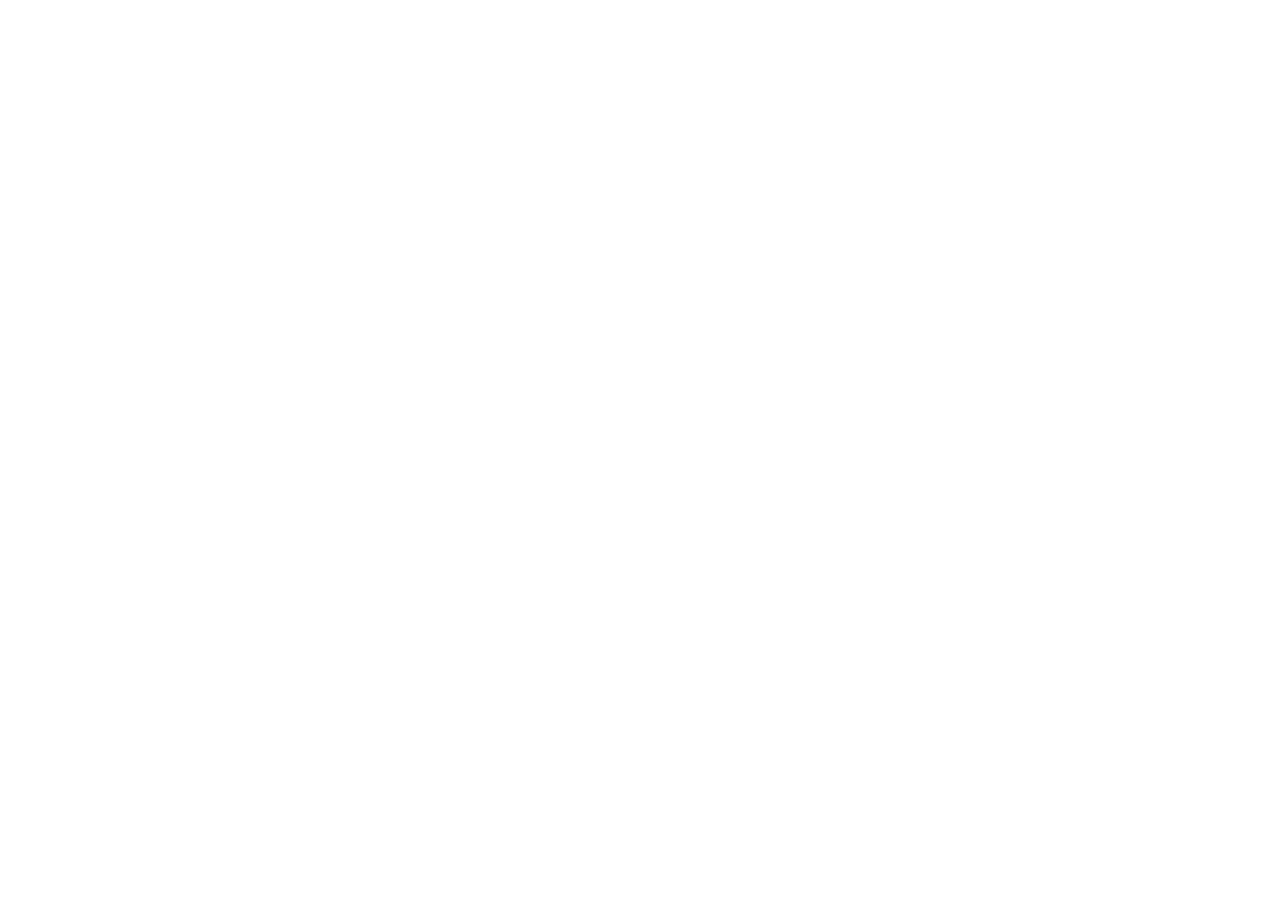
==== index.html @ bae4b327 "first initialize" ====
<!DOCTYPE html>
<html lang="en">
<head>
    <meta charset="UTF-8">
    <meta name="viewport" content="width=device-width, initial-scale=1.0">
    <link href="https://fonts.googleapis.com/css?family=Montserrat&display=swap" rel="stylesheet">
    <link rel="stylesheet" href="style.css">
    <title>Login/Register</title>
</head>
<body>
    
</body>
</html>
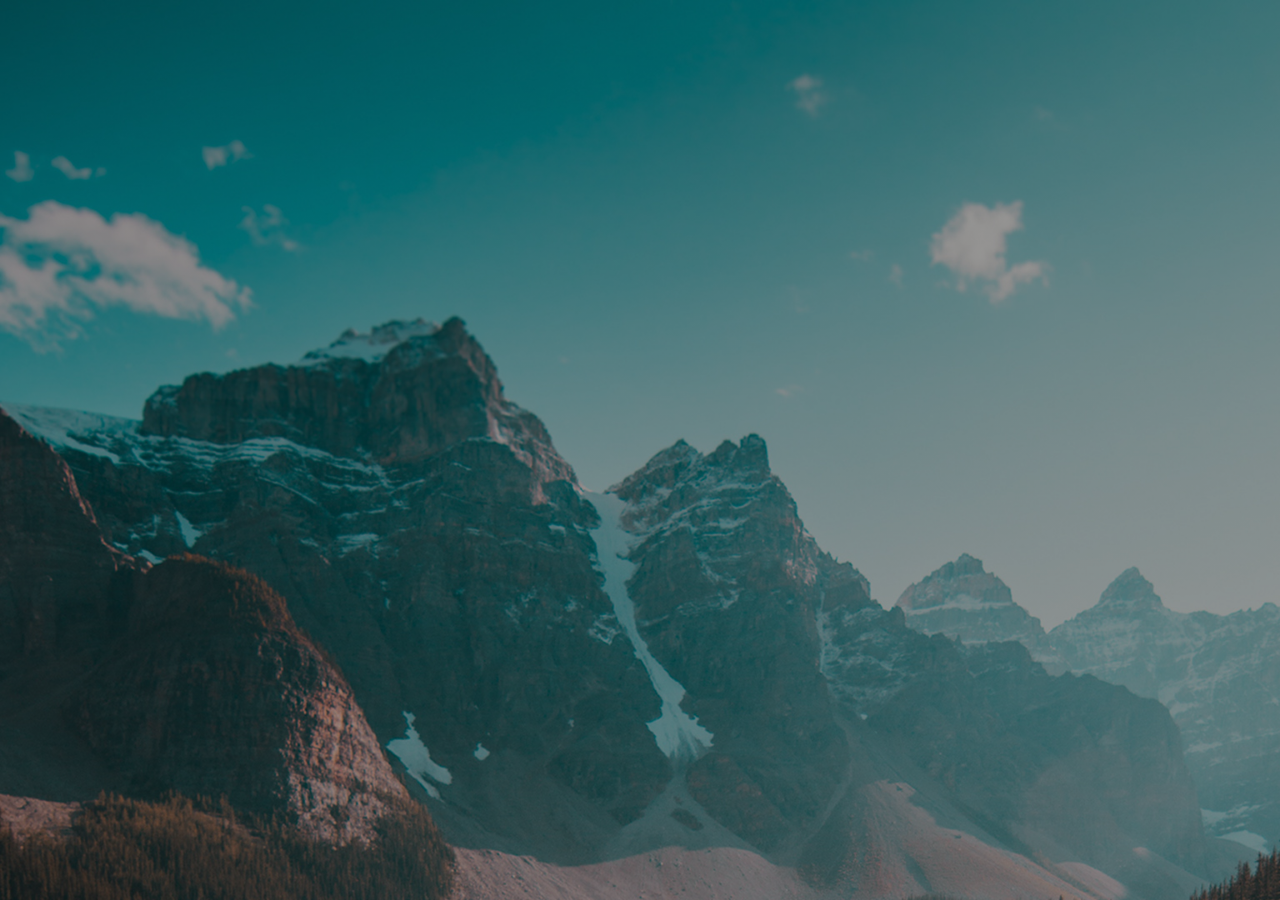
==== commit 392c9e8d: "created form-box and styles for body page" ====
--- a/index.html
+++ b/index.html
@@ -8,6 +8,10 @@
     <title>Login/Register</title>
 </head>
 <body>
+
+    <div class="form-box">
+        
+    </div>
     
 </body>
 </html>--- a/style.css
+++ b/style.css
@@ -0,0 +1,10 @@
+body{
+
+    margin: 0;
+    padding: 0;
+    background-image: linear-gradient(rgba(0,0,0,0.4),rgba(0,0,0,0.4)), url("banner.jpg");
+    background-size: cover;
+    background-repeat: no-repeat;
+    height: 100vh;
+    font-family: 'Montserrat', sans-serif;
+}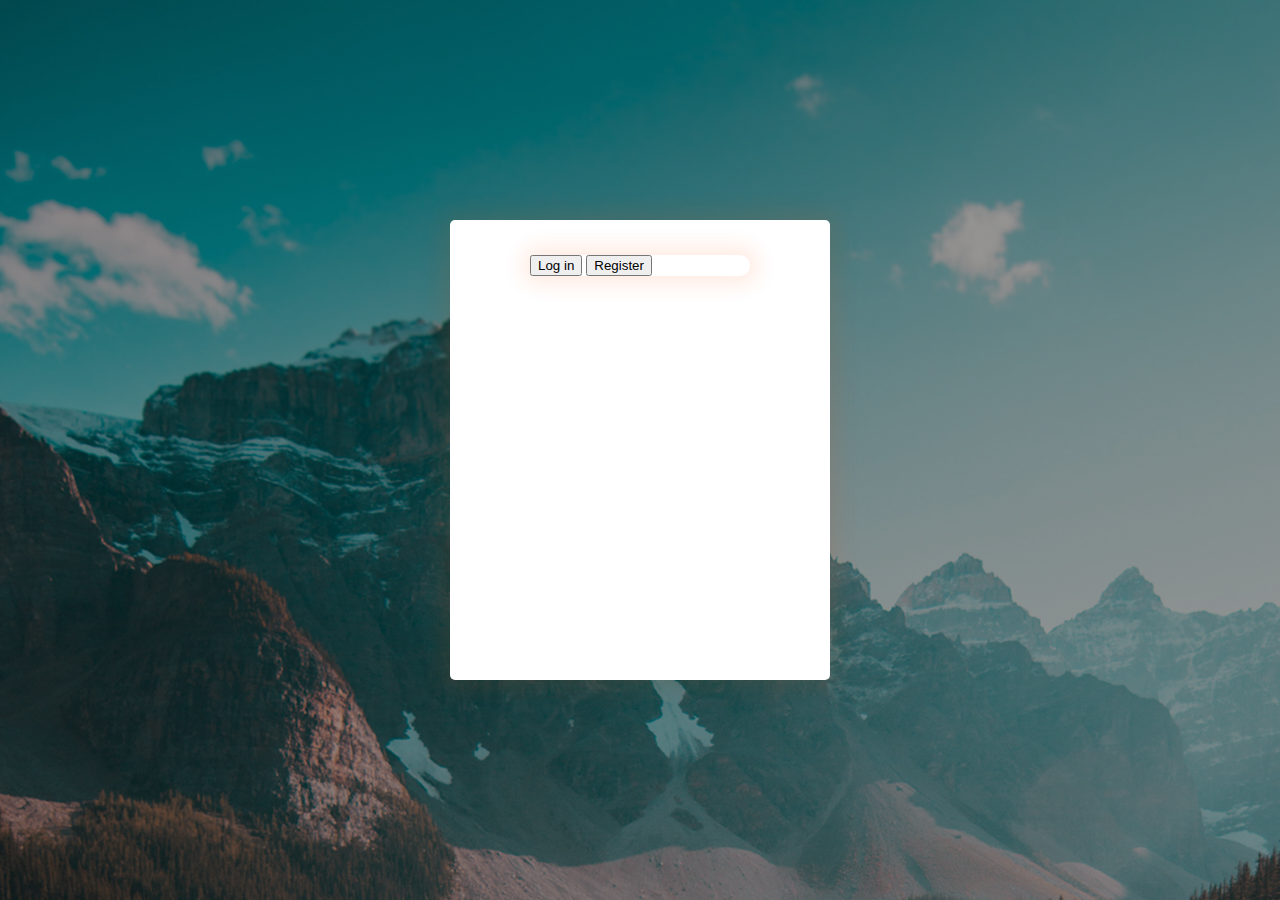
==== commit a43ac81f: "added button-box styles" ====
--- a/index.html
+++ b/index.html
@@ -10,7 +10,10 @@
 <body>
 
     <div class="form-box">
-        
+        <div class="button-box">
+            <button type="button" class="top-btn">Log in</button>
+            <button type="button" class="top-btn">Register</button>
+        </div>
     </div>
     
 </body>
--- a/style.css
+++ b/style.css
@@ -7,4 +7,31 @@
     background-repeat: no-repeat;
     height: 100vh;
     font-family: 'Montserrat', sans-serif;
-}+}
+
+.form-box{  /*  white box where are elements are stored */
+
+    width: 380px;
+    height: 460px;
+    background: #fff;
+
+    /* properties for centering the entire white form-box */
+    position: absolute;
+    top:50%;
+    left: 50%;
+    transform: translate(-50%,-50%);
+    /* ------------------------------- */
+
+    box-shadow: 0 0 20px 9px #c050231f; /* little box shadow around form-box */
+    border-radius: 5px; /* little border radius around the edges of form-box */
+}
+
+.button-box{  /* area around buttons, where buttons will be placed in that area ( box ) */
+
+    width: 220px; /* width for that area where buttons will be placed*/
+    margin: 35px auto;  /* centering that area */
+    box-shadow: 0 0 20px 9px #ff61241f; /* little box shadow around that area */ 
+    border-radius: 30px; /* border radius for smother edges around buttons and that button area */
+    position: relative; /* inserted this relative position because I don't want to affect the other layout in this box*/
+}
+
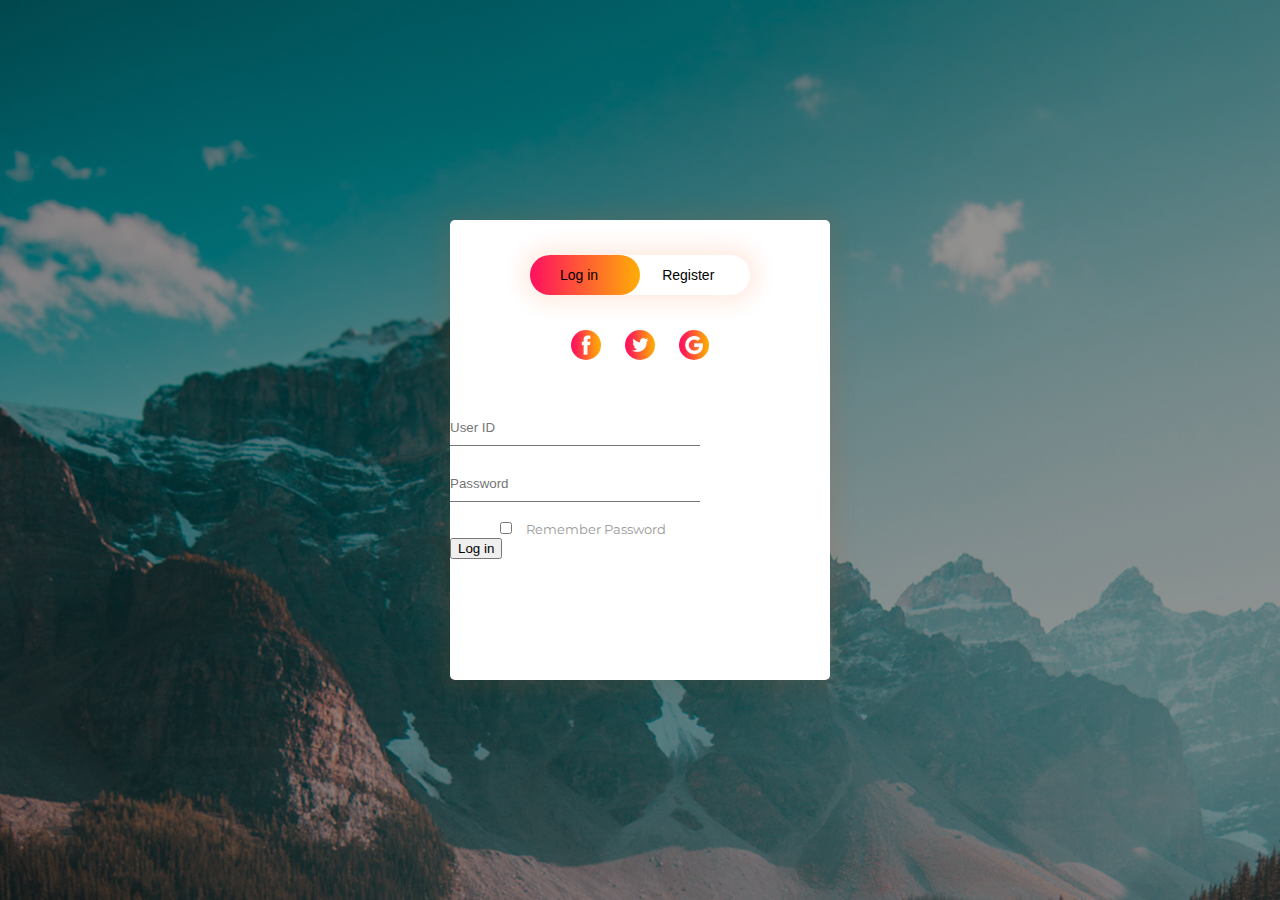
==== commit f9168312: "created html structure for icons, forms and button log inand css for icons,forms" ====
--- a/index.html
+++ b/index.html
@@ -11,8 +11,20 @@
 
     <div class="form-box">
         <div class="button-box">
+            <div id="btn"></div>
             <button type="button" class="top-btn">Log in</button>
             <button type="button" class="top-btn">Register</button>
+        </div>
+        <div class="social-icons">
+            <img src="fb.png" alt="facebook-photo">
+            <img src="tw.png" alt="twitter-photo">
+            <img src="gp.png" alt="google-photo">
+        </div>
+        <div class="input-box">
+            <input type="text" class="input-form" placeholder="User ID" required>
+            <input type="password" class="input-form" placeholder="Password" required>
+            <input type="checkbox" class="check-box"><span>Remember Password</span>
+            <button type="submit" class="submit-btn">Log in</button>
         </div>
     </div>
     
--- a/style.css
+++ b/style.css
@@ -35,3 +35,75 @@
     position: relative; /* inserted this relative position because I don't want to affect the other layout in this box*/
 }
 
+.top-btn{ /*  properties for buttons log in and register */
+
+    padding: 12px 30px; /* width and height for buttons */
+    outline: none; 
+    cursor: pointer;
+    background: transparent; /* with this, it will "remove" the edges and buttons will be like connected, it will look like two buttons in one */
+    border: none; /* no borders so we can achieve the look with background transparent which I described above*/
+    border-radius: 30px;
+    font-size: 14px; /* font size for text in buttons */
+    position: relative; /* This is for color of button, which properties are below ( #btn ), without this
+    color will overlay the text "log in "*/
+}
+
+#btn{ 
+ /* this properties are for color on buttons, which will make it more sense later because this will used in javascript
+ , where we click on register or login, this color area will move, it will work like a toggle button */
+    width: 110px; /* width of this color area */
+    height: 100%; /* height of this color area */ 
+    background: linear-gradient(to right, #ff105f, #ffad06);
+    position: absolute; /* absolute position so we can manipulate with position on this */
+    top:0;
+    left: 0;
+    border-radius: 30px;
+}
+
+.social-icons{
+
+    text-align: center;
+}
+
+.social-icons img{
+
+    width: 30px;
+    height: 30px;
+    margin: 0 10px;
+    border-radius: 50%;
+}
+
+.input-box{
+
+    width: 250px;
+    position: absolute;
+    top: 180px;
+}
+
+.input-form{
+
+    background: transparent;
+    border-top: 0;
+    border-left: 0;
+    border-right: 0;
+    border-bottom: 1px solid #777;
+    width: 100%;
+    margin: 10px 0;
+    padding: 10px 0;
+}
+
+.check-box{
+
+    margin: 10px 14px 0 50px;
+    height: 12px;
+    width: 12px;
+}
+
+span{
+
+    font-size: 13px;
+    color: #999;
+}
+
+
+
